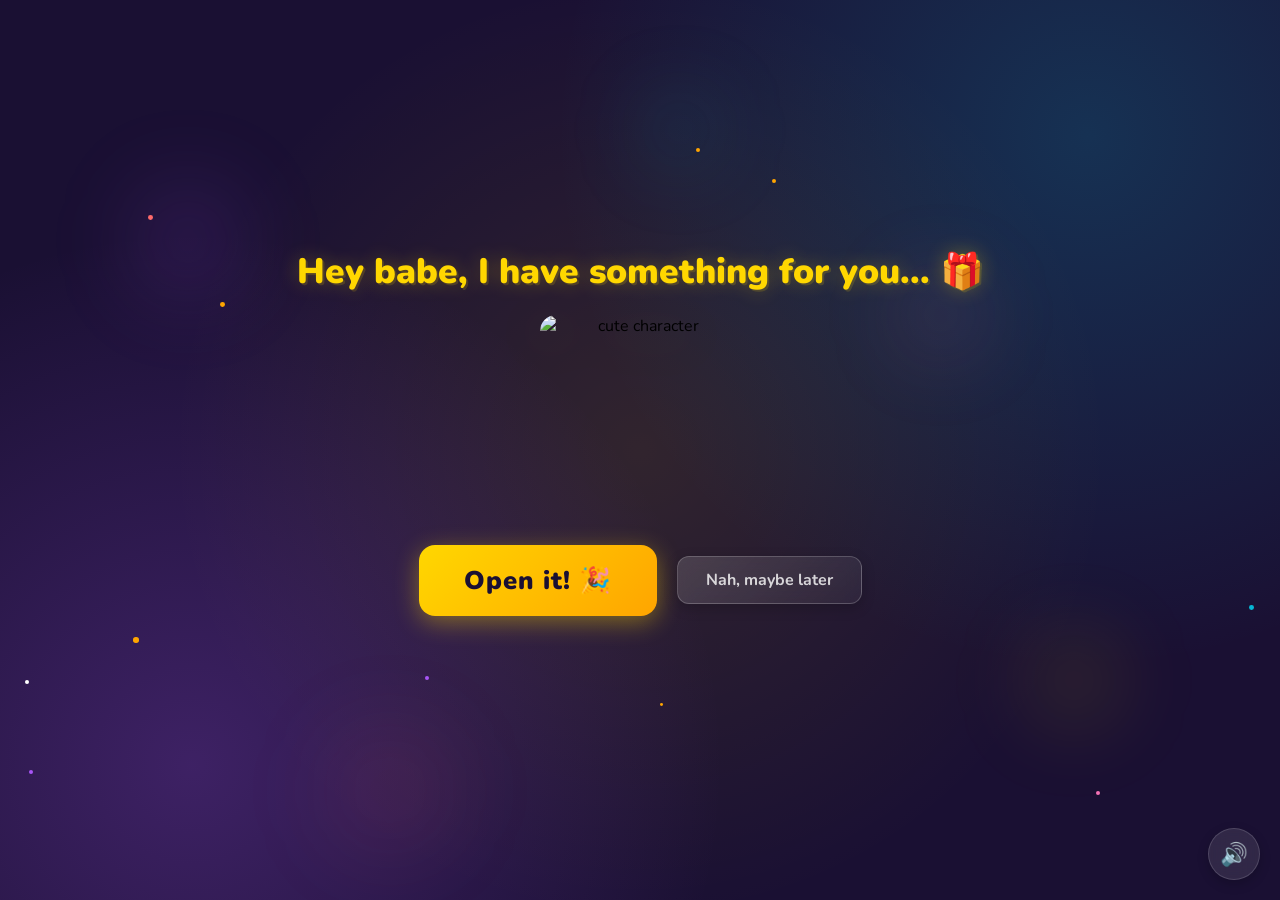
==== index.html @ 62b1f667 "First Upload" ====
<!DOCTYPE html>
<html lang="en">
<head>
    <meta charset="UTF-8">
    <meta name="viewport" content="width=device-width, initial-scale=1.0">
    <title>I have something for you... 🎁</title>
    <link rel="preconnect" href="https://fonts.googleapis.com">
    <link href="https://fonts.googleapis.com/css2?family=Nunito:wght@400;700;800;900&display=swap" rel="stylesheet">
    <link rel="stylesheet" href="style.css">
</head>
<body>
    <div class="floating-bg"></div>

    <div class="container">
        <h1>Hey babe, I have something for you... 🎁</h1>

        <div class="gif-container">
            <img id="cute-gif" src="https://media.tenor.com/EBV7OT7ACfwAAAAj/u-u-qua-qua-u-quaa.gif" alt="cute character">
        </div>

        <div class="buttons">
            <button id="yes-btn" onclick="handleYesClick()">Open it! 🎉</button>
            <button id="no-btn" onclick="handleNoClick()">Nah, maybe later</button>
        </div>
        <div id="tease-toast"></div>
    </div>

    <audio id="bg-music" loop autoplay muted>
        <source src="music/beabadoobee - Glue Song (Lyrics).mp3" type="audio/mpeg">
    </audio>

    <button id="music-toggle" onclick="toggleMusic()" title="Toggle music">🔊</button>

    <script src="script.js"></script>
    <script src="particles.js"></script>
</body>
</html>
---- style.css ----
* {
    margin: 0;
    padding: 0;
    box-sizing: border-box;
}

body {
    background-color: #1a1033;
    font-family: 'Nunito', sans-serif;
    min-height: 100vh;
    display: flex;
    justify-content: center;
    align-items: center;
    overflow: hidden;
    background-image:
        radial-gradient(circle at 15% 85%, rgba(168, 85, 247, 0.25) 0%, transparent 40%),
        radial-gradient(circle at 85% 15%, rgba(6, 182, 212, 0.2) 0%, transparent 40%),
        radial-gradient(circle at 50% 50%, rgba(255, 215, 0, 0.1) 0%, transparent 60%);
}

/* Birthday reveal page gets a special warm glow */
body.birthday-reveal {
    background-color: #1a0f2e;
    background-image:
        radial-gradient(circle at 20% 80%, rgba(255, 107, 107, 0.2) 0%, transparent 40%),
        radial-gradient(circle at 80% 20%, rgba(255, 215, 0, 0.2) 0%, transparent 40%),
        radial-gradient(circle at 50% 50%, rgba(168, 85, 247, 0.15) 0%, transparent 60%);
}

/* Floating emojis background */
.floating-bg {
    position: fixed;
    top: 0; left: 0; right: 0; bottom: 0;
    pointer-events: none;
    z-index: 0;
    overflow: hidden;
}

/* Individual floating emoji particles */
.float-particle {
    position: absolute;
    bottom: -50px;
    animation: floatUp linear infinite;
    pointer-events: none;
    z-index: 0;
}

/* Sparkle dots */
.sparkle {
    position: absolute;
    width: 4px;
    height: 4px;
    border-radius: 50%;
    background: #FFD700;
    animation: sparkleAnim ease-in-out infinite;
    pointer-events: none;
    z-index: 0;
}

/* Glowing orbs */
.glow-orb {
    position: absolute;
    border-radius: 50%;
    filter: blur(40px);
    animation: orbFloat ease-in-out infinite alternate;
    pointer-events: none;
    z-index: 0;
}

@keyframes floatUp {
    0% { transform: translateY(0) rotate(0deg); opacity: 0; }
    10% { opacity: 1; }
    90% { opacity: 1; }
    100% { transform: translateY(-110vh) rotate(360deg); opacity: 0; }
}

@keyframes sparkleAnim {
    0%, 100% { opacity: 0; transform: scale(0); }
    50% { opacity: 1; transform: scale(1); }
}

@keyframes orbFloat {
    0% { transform: translate(0, 0) scale(1); }
    100% { transform: translate(30px, -40px) scale(1.3); }
}

.container {
    position: relative;
    z-index: 1;
    text-align: center;
    padding: 40px 20px;
}

h1 {
    font-size: 2.2rem;
    color: #FFD700;
    font-weight: 900;
    margin-bottom: 20px;
    text-shadow:
        0 0 20px rgba(255, 215, 0, 0.3),
        2px 2px 0px rgba(255, 215, 0, 0.15);
    animation: wiggle 2s ease-in-out infinite;
}

@keyframes wiggle {
    0%, 100% { transform: rotate(-1deg); }
    50% { transform: rotate(1deg); }
}

.gif-container {
    margin: 20px auto;
    display: flex;
    justify-content: center;
}

#cute-gif {
    width: 200px;
    height: 200px;
    object-fit: contain;
    filter: drop-shadow(0 8px 24px rgba(255, 215, 0, 0.2));
    transition: opacity 0.3s ease;
    border-radius: 16px;
}

.buttons {
    display: flex;
    gap: 20px;
    justify-content: center;
    align-items: center;
    margin-top: 30px;
    flex-wrap: wrap;
}

#yes-btn {
    background: linear-gradient(135deg, #FFD700, #FFA500);
    color: #1a1033;
    border: none;
    border-radius: 16px;
    font-size: 1.6rem;
    font-weight: 900;
    font-family: 'Nunito', sans-serif;
    padding: 18px 45px;
    cursor: pointer;
    transition: transform 0.15s, box-shadow 0.15s;
    box-shadow: 0 6px 24px rgba(255, 215, 0, 0.4);
    letter-spacing: 1px;
}

#yes-btn:hover {
    transform: scale(1.06) translateY(-2px);
    box-shadow: 0 10px 32px rgba(255, 215, 0, 0.55);
}

#yes-btn:active {
    transform: scale(0.98);
}

#no-btn {
    background: linear-gradient(135deg, rgba(255, 255, 255, 0.15), rgba(255, 255, 255, 0.05));
    color: rgba(255, 255, 255, 0.8);
    border: 1px solid rgba(255, 255, 255, 0.2);
    border-radius: 12px;
    font-size: 1rem;
    font-weight: 700;
    font-family: 'Nunito', sans-serif;
    padding: 12px 28px;
    cursor: pointer;
    transition: background 0.3s, left 0.25s ease, top 0.25s ease, transform 0.15s, box-shadow 0.3s, color 0.3s, border 0.3s;
    box-shadow: 0 4px 14px rgba(0, 0, 0, 0.2);
    backdrop-filter: blur(8px);
}

#no-btn:hover {
    background: linear-gradient(135deg, rgba(255, 255, 255, 0.25), rgba(255, 255, 255, 0.12));
}

/* Visible purple style when running away */
#no-btn.runaway-visible {
    background: linear-gradient(135deg, #7c3aed, #6d28d9);
    color: #fff;
    border: none;
    box-shadow: 0 4px 18px rgba(124, 58, 237, 0.5);
    backdrop-filter: none;
}

#no-btn.runaway-visible:hover {
    background: linear-gradient(135deg, #6d28d9, #5b21b6);
}

#tease-toast {
    margin-top: 14px;
    font-size: 1rem;
    color: #F472B6;
    font-weight: 700;
    font-style: italic;
    opacity: 0;
    transform: translateY(6px);
    transition: opacity 0.3s ease, transform 0.3s ease;
    min-height: 1.5rem;
}

#tease-toast.show {
    opacity: 1;
    transform: translateY(0);
}

/* Music toggle button */
#music-toggle {
    position: fixed;
    bottom: 20px;
    right: 20px;
    background: rgba(255, 255, 255, 0.1);
    border: 1px solid rgba(255, 255, 255, 0.15);
    border-radius: 50%;
    width: 52px;
    height: 52px;
    font-size: 1.4rem;
    cursor: pointer;
    backdrop-filter: blur(10px);
    box-shadow: 0 4px 12px rgba(0, 0, 0, 0.2);
    transition: transform 0.2s;
    z-index: 100;
}

#music-toggle:hover {
    transform: scale(1.1);
}

/* Birthday reveal page specific */
body.birthday-reveal {
    display: block;
    overflow-y: auto;
    overflow-x: hidden;
    scroll-behavior: smooth;
}

.reveal-section {
    min-height: 100vh;
    display: flex;
    flex-direction: column;
    justify-content: center;
    align-items: center;
    padding: 60px 20px;
    position: relative;
    z-index: 1;
}

/* Hero section */
.hero-section {
    padding-top: 80px;
}

.yes-title {
    font-size: 2.6rem;
    background: linear-gradient(135deg, #FFD700, #FF6B6B, #A855F7);
    -webkit-background-clip: text;
    -webkit-text-fill-color: transparent;
    background-clip: text;
    animation: bounceTitle 0.6s ease infinite alternate;
    filter: none;
    text-shadow: none;
    margin-bottom: 10px;
}

.yes-title .emoji {
    -webkit-text-fill-color: initial;
    background: none;
    -webkit-background-clip: initial;
    background-clip: initial;
}

@keyframes bounceTitle {
    from { transform: translateY(0) rotate(-1deg); }
    to { transform: translateY(-12px) rotate(1deg); }
}

.hero-section #cute-gif {
    width: 220px;
    height: 220px;
}

.scroll-hint {
    margin-top: 40px;
    color: rgba(255, 255, 255, 0.5);
    font-size: 1rem;
    font-weight: 700;
    animation: hintBounce 2s ease-in-out infinite;
}

@keyframes hintBounce {
    0%, 100% { transform: translateY(0); opacity: 0.5; }
    50% { transform: translateY(10px); opacity: 1; }
}

/* Photos section */
.section-title {
    font-size: 2rem;
    color: #FFD700;
    font-weight: 900;
    margin-bottom: 40px;
    text-shadow: 0 0 20px rgba(255, 215, 0, 0.2);
}

.slideshow {
    width: 100%;
    max-width: 500px;
    display: flex;
    flex-direction: column;
    align-items: center;
    position: relative;
}

.slideshow-frame {
    position: relative;
    width: 100%;
    aspect-ratio: 3 / 4;
}

/* Polaroid card */
.polaroid {
    position: absolute;
    top: 0; left: 0;
    width: 100%;
    height: 100%;
    background: #fff;
    border-radius: 8px;
    padding: 14px 14px 42px 14px;
    box-shadow:
        0 8px 32px rgba(0, 0, 0, 0.3),
        0 2px 8px rgba(0, 0, 0, 0.15);
    opacity: 0;
    transform: scale(0.92) rotate(2deg);
    transition: opacity 0.8s ease, transform 0.8s ease;
    pointer-events: none;
}

.polaroid.active {
    opacity: 1;
    transform: scale(1) rotate(-1deg);
    pointer-events: auto;
}

.polaroid.prev {
    opacity: 0;
    transform: scale(0.95) rotate(-4deg) translateX(-30px);
}

.polaroid-img {
    width: 100%;
    height: 0;
    padding-bottom: 100%;
    position: relative;
    overflow: hidden;
    border-radius: 4px;
    background: linear-gradient(135deg, #1a1033 0%, #2d1b69 100%);
}

.polaroid-img img {
    position: absolute;
    top: 0; left: 0;
    width: 100%;
    height: 100%;
    object-fit: cover;
}

.polaroid-caption {
    position: absolute;
    bottom: 10px;
    left: 14px;
    right: 14px;
    text-align: center;
    font-size: 1.1rem;
    font-weight: 800;
    color: #333;
    font-family: 'Nunito', sans-serif;
}

/* Slideshow dots */
.slideshow-dots {
    display: flex;
    gap: 10px;
    margin-top: 28px;
}

.dot {
    width: 10px;
    height: 10px;
    border-radius: 50%;
    background: rgba(255, 255, 255, 0.25);
    cursor: pointer;
    transition: background 0.3s, transform 0.3s;
}

.dot.active {
    background: #FFD700;
    transform: scale(1.3);
    box-shadow: 0 0 8px rgba(255, 215, 0, 0.5);
}

/* Prev/Next navigation buttons */
.slide-nav {
    position: absolute;
    top: 50%;
    transform: translateY(-50%);
    width: 42px;
    height: 42px;
    border-radius: 50%;
    background: rgba(255, 255, 255, 0.12);
    border: 1px solid rgba(255, 255, 255, 0.18);
    color: rgba(255, 255, 255, 0.7);
    font-size: 1.2rem;
    cursor: pointer;
    backdrop-filter: blur(8px);
    display: flex;
    align-items: center;
    justify-content: center;
    transition: background 0.2s, transform 0.2s;
    z-index: 5;
}

.slide-nav:hover {
    background: rgba(255, 255, 255, 0.25);
    color: #fff;
    transform: translateY(-50%) scale(1.1);
}

.slide-prev {
    left: -56px;
}

.slide-next {
    right: -56px;
}

/* Letter section */
.letter-section {
    padding-bottom: 120px;
}

.letter-card {
    max-width: 520px;
    background: rgba(255, 255, 255, 0.06);
    border: 1px solid rgba(255, 255, 255, 0.12);
    border-radius: 20px;
    padding: 40px 36px;
    backdrop-filter: blur(16px);
    box-shadow: 0 8px 40px rgba(0, 0, 0, 0.2);
    animation: fadeInUp 1s ease both;
}

.letter-title {
    font-size: 1.6rem;
    color: #F472B6;
    font-weight: 900;
    margin-bottom: 24px;
    text-align: center;
}

.letter-body p {
    color: rgba(255, 255, 255, 0.85);
    font-size: 1.1rem;
    font-weight: 600;
    line-height: 1.8;
    margin-bottom: 16px;
    text-align: center;
}

.letter-body .letter-sign {
    margin-top: 24px;
    margin-bottom: 0;
}

.letter-body .letter-sign strong {
    color: #FFD700;
    font-size: 1.3rem;
}

@keyframes fadeInUp {
    from { opacity: 0; transform: translateY(30px); }
    to { opacity: 1; transform: translateY(0); }
}

@keyframes fadeIn {
    from { opacity: 0; transform: translateY(10px); }
    to { opacity: 1; transform: translateY(0); }
}

/* Mobile adjustments */
@media (max-width: 600px) {
    .yes-title {
        font-size: 1.8rem;
    }

    .section-title {
        font-size: 1.5rem;
    }

    .slideshow {
        max-width: 90vw;
    }

    .letter-card {
        padding: 28px 22px;
    }

    .polaroid {
        padding: 10px 10px 48px 10px;
    }
}
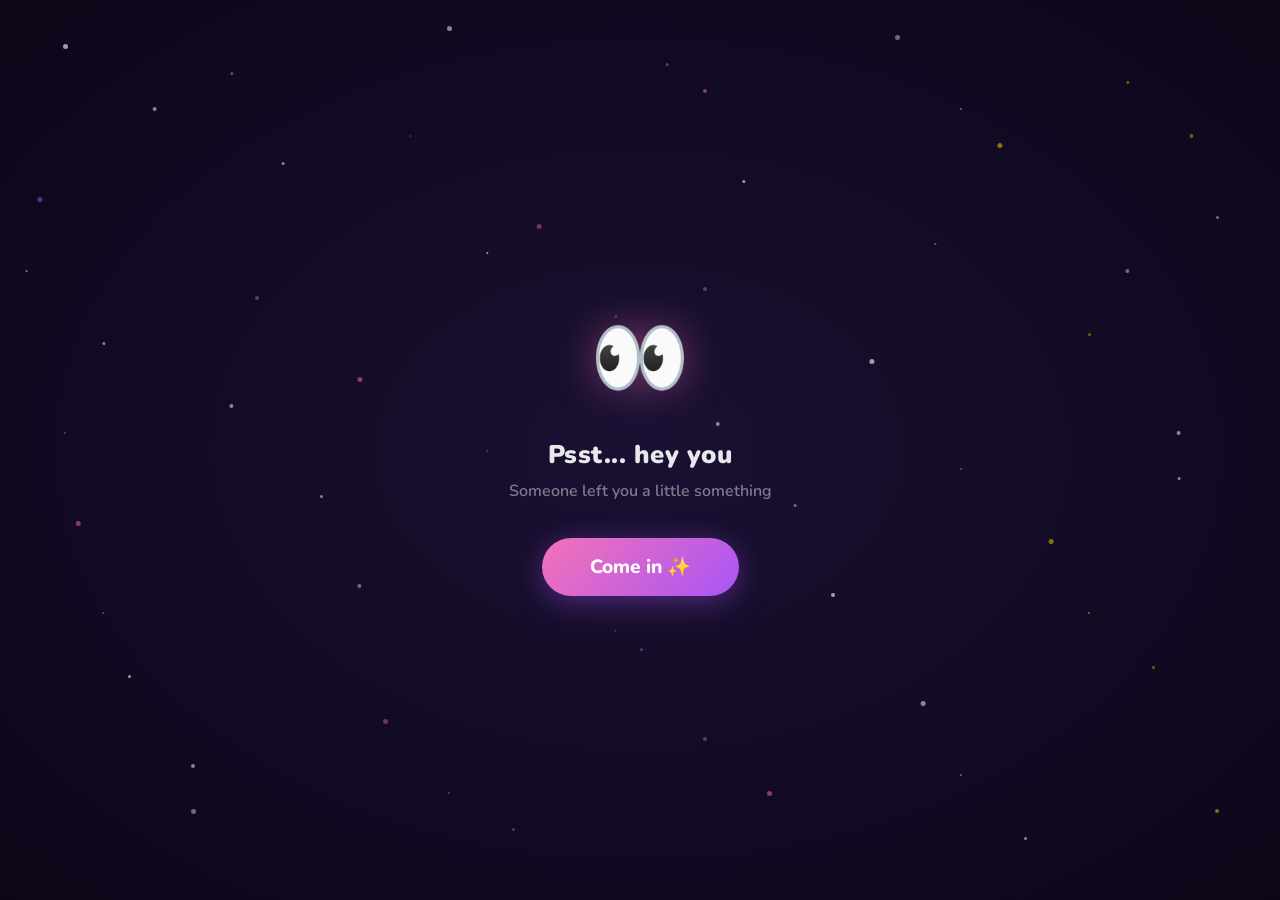
==== commit 7900afea: "memperbaiki tampilan ui untuk versi mobile" ====
--- a/index.html
+++ b/index.html
@@ -9,10 +9,20 @@
     <link rel="stylesheet" href="style.css">
 </head>
 <body>
+    <!-- Welcome splash screen -->
+    <div id="splash-screen" class="splash-screen">
+        <div class="splash-content">
+            <div class="splash-envelope">👀</div>
+            <h2 class="splash-title">Psst... hey you</h2>
+            <p class="splash-subtitle">Someone left you a little something</p>
+            <button id="splash-btn" class="splash-btn">Come in ✨</button>
+        </div>
+    </div>
+
     <div class="floating-bg"></div>
 
-    <div class="container">
-        <h1>Hey babe, I have something for you... 🎁</h1>
+    <div class="container" style="display: none;" id="main-content">
+        <h1>Guess what day it is...? 🎂</h1>
 
         <div class="gif-container">
             <img id="cute-gif" src="https://media.tenor.com/EBV7OT7ACfwAAAAj/u-u-qua-qua-u-quaa.gif" alt="cute character">
@@ -25,11 +35,11 @@
         <div id="tease-toast"></div>
     </div>
 
-    <audio id="bg-music" loop autoplay muted>
+    <audio id="bg-music" loop>
         <source src="music/beabadoobee - Glue Song (Lyrics).mp3" type="audio/mpeg">
     </audio>
 
-    <button id="music-toggle" onclick="toggleMusic()" title="Toggle music">🔊</button>
+    <button id="music-toggle" onclick="toggleMusic()" title="Toggle music" style="display: none;">🔊</button>
 
     <script src="script.js"></script>
     <script src="particles.js"></script>
--- a/style.css
+++ b/style.css
@@ -18,13 +18,252 @@
         radial-gradient(circle at 50% 50%, rgba(255, 215, 0, 0.1) 0%, transparent 60%);
 }
 
+/* ===== Splash / Welcome Screen ===== */
+.splash-screen {
+    position: fixed;
+    inset: 0;
+    z-index: 9999;
+    background: radial-gradient(ellipse at center, #1a1033 0%, #0d0618 100%);
+    display: flex;
+    justify-content: center;
+    align-items: center;
+    transition: opacity 0.7s ease, transform 0.7s ease;
+    overflow: hidden;
+}
+
+/* Twinkling stars */
+.splash-screen::before,
+.splash-screen::after {
+    content: '';
+    position: absolute;
+    top: 0;
+    left: 0;
+    width: 3px;
+    height: 3px;
+    border-radius: 50%;
+    box-shadow:
+        /* Top area */
+        5vw 5vh 0 1px rgba(255,255,255,0.6),
+        18vw 8vh 0 0 rgba(244,114,182,0.5),
+        35vw 3vh 0 1px rgba(255,255,255,0.5),
+        52vw 7vh 0 0 rgba(168,85,247,0.5),
+        70vw 4vh 0 1px rgba(255,255,255,0.4),
+        88vw 9vh 0 0 rgba(255,215,0,0.4),
+        /* Upper-mid */
+        3vw 22vh 0 1px rgba(168,85,247,0.5),
+        22vw 18vh 0 0 rgba(255,255,255,0.5),
+        42vw 25vh 0 1px rgba(244,114,182,0.4),
+        58vw 20vh 0 0 rgba(255,255,255,0.6),
+        78vw 16vh 0 1px rgba(255,215,0,0.5),
+        95vw 24vh 0 0 rgba(255,255,255,0.4),
+        /* Mid */
+        8vw 38vh 0 0 rgba(255,255,255,0.5),
+        28vw 42vh 0 1px rgba(244,114,182,0.5),
+        48vw 35vh 0 0 rgba(168,85,247,0.4),
+        68vw 40vh 0 1px rgba(255,255,255,0.6),
+        85vw 37vh 0 0 rgba(255,215,0,0.4),
+        /* Lower-mid */
+        6vw 58vh 0 1px rgba(244,114,182,0.5),
+        25vw 55vh 0 0 rgba(255,255,255,0.5),
+        45vw 62vh 0 1px rgba(168,85,247,0.5),
+        62vw 56vh 0 0 rgba(255,255,255,0.4),
+        82vw 60vh 0 1px rgba(255,215,0,0.5),
+        92vw 53vh 0 0 rgba(255,255,255,0.5),
+        /* Bottom */
+        10vw 75vh 0 0 rgba(255,255,255,0.6),
+        30vw 80vh 0 1px rgba(244,114,182,0.4),
+        50vw 72vh 0 0 rgba(168,85,247,0.5),
+        72vw 78vh 0 1px rgba(255,255,255,0.5),
+        90vw 74vh 0 0 rgba(255,215,0,0.4),
+        /* Very bottom */
+        15vw 90vh 0 1px rgba(255,255,255,0.4),
+        40vw 92vh 0 0 rgba(168,85,247,0.5),
+        60vw 88vh 0 1px rgba(244,114,182,0.5),
+        80vw 93vh 0 0 rgba(255,255,255,0.5);
+    animation: twinkle 3s ease-in-out infinite;
+}
+
+.splash-screen::after {
+    width: 2px;
+    height: 2px;
+    box-shadow:
+        12vw 12vh 0 1px rgba(255,255,255,0.5),
+        32vw 15vh 0 0 rgba(168,85,247,0.4),
+        55vw 10vh 0 1px rgba(244,114,182,0.5),
+        75vw 12vh 0 0 rgba(255,255,255,0.4),
+        93vw 15vh 0 1px rgba(255,215,0,0.4),
+        2vw 30vh 0 0 rgba(255,255,255,0.5),
+        20vw 33vh 0 1px rgba(244,114,182,0.4),
+        38vw 28vh 0 0 rgba(255,255,255,0.6),
+        55vw 32vh 0 1px rgba(168,85,247,0.5),
+        73vw 27vh 0 0 rgba(255,215,0,0.5),
+        88vw 30vh 0 1px rgba(255,255,255,0.4),
+        5vw 48vh 0 0 rgba(168,85,247,0.5),
+        18vw 45vh 0 1px rgba(255,255,255,0.5),
+        38vw 50vh 0 0 rgba(244,114,182,0.4),
+        56vw 47vh 0 1px rgba(255,255,255,0.5),
+        75vw 52vh 0 0 rgba(255,215,0,0.4),
+        92vw 48vh 0 1px rgba(255,255,255,0.5),
+        8vw 68vh 0 0 rgba(244,114,182,0.5),
+        28vw 65vh 0 1px rgba(255,255,255,0.4),
+        48vw 70vh 0 0 rgba(168,85,247,0.4),
+        65vw 66vh 0 1px rgba(255,255,255,0.6),
+        85vw 68vh 0 0 rgba(255,215,0,0.5),
+        15vw 85vh 0 1px rgba(255,255,255,0.5),
+        35vw 88vh 0 0 rgba(168,85,247,0.5),
+        55vw 82vh 0 1px rgba(244,114,182,0.4),
+        75vw 86vh 0 0 rgba(255,255,255,0.4),
+        95vw 90vh 0 1px rgba(255,215,0,0.5);
+    animation: twinkle 3s ease-in-out 1.5s infinite;
+}
+
+@keyframes twinkle {
+    0%, 100% { opacity: 0.3; }
+    50% { opacity: 1; }
+}
+
+.splash-screen.splash-exit {
+    opacity: 0;
+    transform: scale(1.1);
+    pointer-events: none;
+}
+
+.splash-content {
+    text-align: center;
+    animation: splashFadeIn 1.2s ease both;
+}
+
+.splash-envelope {
+    font-size: 5rem;
+    animation: envelopeFloat 2.5s ease-in-out infinite;
+    filter: drop-shadow(0 0 20px rgba(244, 114, 182, 0.4));
+}
+
+@keyframes envelopeFloat {
+    0%, 100% { transform: translateY(0) rotate(-3deg); }
+    50% { transform: translateY(-18px) rotate(3deg); }
+}
+
+.splash-title {
+    font-size: 1.6rem;
+    font-weight: 900;
+    color: rgba(255, 255, 255, 0.9);
+    margin: 24px 0 8px;
+    letter-spacing: 0.5px;
+}
+
+.splash-subtitle {
+    font-size: 1rem;
+    color: rgba(255, 255, 255, 0.45);
+    font-weight: 600;
+    margin-bottom: 36px;
+}
+
+.splash-btn {
+    background: linear-gradient(135deg, #F472B6, #A855F7);
+    color: #fff;
+    border: none;
+    border-radius: 50px;
+    font-size: 1.2rem;
+    font-weight: 800;
+    font-family: 'Nunito', sans-serif;
+    padding: 16px 48px;
+    cursor: pointer;
+    box-shadow: 0 6px 30px rgba(168, 85, 247, 0.4);
+    animation: splashPulse 2s ease-in-out infinite;
+    transition: transform 0.15s;
+}
+
+.splash-btn:hover {
+    transform: scale(1.08);
+}
+
+.splash-btn:active {
+    transform: scale(0.96);
+}
+
+@keyframes splashPulse {
+    0%, 100% { box-shadow: 0 6px 30px rgba(168, 85, 247, 0.4); }
+    50% { box-shadow: 0 8px 50px rgba(244, 114, 182, 0.6); }
+}
+
+@keyframes splashFadeIn {
+    from { opacity: 0; transform: translateY(30px); }
+    to { opacity: 1; transform: translateY(0); }
+}
+
 /* Birthday reveal page gets a special warm glow */
 body.birthday-reveal {
     background-color: #1a0f2e;
-    background-image:
-        radial-gradient(circle at 20% 80%, rgba(255, 107, 107, 0.2) 0%, transparent 40%),
-        radial-gradient(circle at 80% 20%, rgba(255, 215, 0, 0.2) 0%, transparent 40%),
-        radial-gradient(circle at 50% 50%, rgba(168, 85, 247, 0.15) 0%, transparent 60%);
+    background-image: none;
+}
+
+/* Photo collage background */
+.collage-bg {
+    position: fixed;
+    top: 0; left: 0;
+    width: 100%;
+    height: 100%;
+    z-index: 0;
+    overflow: hidden;
+}
+
+.collage-grid {
+    display: grid;
+    grid-template-columns: repeat(6, 1fr);
+    grid-auto-rows: 160px;
+    grid-auto-flow: dense;
+    gap: 6px;
+    width: 160%;
+    min-height: 160%;
+    position: absolute;
+    top: -30%;
+    left: -30%;
+    animation: collageDrift 40s ease-in-out infinite;
+    filter: blur(1px);
+}
+
+.collage-grid img {
+    width: 100%;
+    height: 100%;
+    object-fit: contain;
+    border-radius: 6px;
+    opacity: 0.85;
+    background: rgba(26, 15, 46, 0.6);
+    padding: 4px;
+}
+
+/* Varied photo sizes */
+.collage-grid img.span-big {
+    grid-column: span 2;
+    grid-row: span 2;
+}
+
+.collage-grid img.span-tall {
+    grid-row: span 2;
+}
+
+.collage-grid img.span-wide {
+    grid-column: span 2;
+}
+
+.collage-overlay {
+    position: absolute;
+    top: 0; left: 0;
+    width: 100%;
+    height: 100%;
+    background:
+        radial-gradient(ellipse at center, rgba(26, 15, 46, 0.5) 0%, rgba(26, 15, 46, 0.75) 70%),
+        linear-gradient(180deg, rgba(26, 15, 46, 0.4) 0%, rgba(26, 15, 46, 0.7) 100%);
+}
+
+@keyframes collageDrift {
+    0% { transform: translate(0, 0) rotate(0deg); }
+    20% { transform: translate(3%, -4%) rotate(0.5deg); }
+    40% { transform: translate(-2%, -6%) rotate(-0.3deg); }
+    60% { transform: translate(-5%, -2%) rotate(0.4deg); }
+    80% { transform: translate(2%, -5%) rotate(-0.5deg); }
+    100% { transform: translate(0, 0) rotate(0deg); }
 }
 
 /* Floating emojis background */
@@ -243,6 +482,7 @@
     padding: 60px 20px;
     position: relative;
     z-index: 1;
+    overflow: hidden;
 }
 
 /* Hero section */
@@ -485,26 +725,176 @@
     to { opacity: 1; transform: translateY(0); }
 }
 
-/* Mobile adjustments */
+/* ===== Mobile Responsive ===== */
 @media (max-width: 600px) {
+
+    /* Splash screen */
+    .splash-envelope {
+        font-size: 3.5rem;
+    }
+
+    .splash-title {
+        font-size: 1.3rem;
+    }
+
+    .splash-subtitle {
+        font-size: 0.9rem;
+        margin-bottom: 28px;
+    }
+
+    .splash-btn {
+        font-size: 1rem;
+        padding: 14px 36px;
+    }
+
+    /* Main page */
+    .container {
+        padding: 30px 16px;
+    }
+
+    h1 {
+        font-size: 1.5rem;
+        margin-bottom: 14px;
+    }
+
+    #cute-gif {
+        width: 150px;
+        height: 150px;
+    }
+
+    .buttons {
+        flex-direction: column;
+        gap: 14px;
+        margin-top: 20px;
+    }
+
+    #yes-btn {
+        font-size: 1.2rem;
+        padding: 14px 32px;
+        max-width: 85vw;
+    }
+
+    #no-btn {
+        font-size: 0.85rem;
+        padding: 10px 22px;
+    }
+
+    #music-toggle {
+        width: 44px;
+        height: 44px;
+        font-size: 1.2rem;
+        bottom: 14px;
+        right: 14px;
+    }
+
+    /* Birthday reveal page */
+    .reveal-section {
+        padding: 40px 16px;
+    }
+
+    .hero-section {
+        padding-top: 60px;
+    }
+
     .yes-title {
-        font-size: 1.8rem;
+        font-size: 1.6rem;
+    }
+
+    .hero-section #cute-gif {
+        width: 160px;
+        height: 160px;
+    }
+
+    .scroll-hint {
+        font-size: 0.85rem;
+        margin-top: 28px;
     }
 
     .section-title {
-        font-size: 1.5rem;
-    }
-
+        font-size: 1.4rem;
+        margin-bottom: 24px;
+    }
+
+    /* Slideshow */
     .slideshow {
-        max-width: 90vw;
-    }
-
+        max-width: 80vw;
+        overflow: visible;
+    }
+
+    .polaroid {
+        padding: 6px 6px 34px 6px;
+    }
+
+    .polaroid-caption {
+        font-size: 0.85rem;
+        bottom: 6px;
+        left: 8px;
+        right: 8px;
+    }
+
+    /* Move nav buttons closer but still outside on mobile */
+    .slide-nav {
+        width: 30px;
+        height: 30px;
+        font-size: 0.9rem;
+    }
+
+    .slide-prev {
+        left: -38px;
+    }
+
+    .slide-next {
+        right: -38px;
+    }
+
+    /* Letter */
     .letter-card {
-        padding: 28px 22px;
-    }
-
-    .polaroid {
-        padding: 10px 10px 48px 10px;
-    }
-}
-
+        padding: 24px 18px;
+    }
+
+    .letter-title {
+        font-size: 1.3rem;
+    }
+
+    .letter-body p {
+        font-size: 0.95rem;
+    }
+
+    .letter-body .letter-sign strong {
+        font-size: 1.1rem;
+    }
+
+    /* Collage background - fewer columns on mobile */
+    .collage-grid {
+        grid-template-columns: repeat(4, 1fr);
+        grid-auto-rows: 120px;
+    }
+}
+
+/* Extra small screens (older/smaller phones) */
+@media (max-width: 380px) {
+    h1 {
+        font-size: 1.25rem;
+    }
+
+    .yes-title {
+        font-size: 1.3rem;
+    }
+
+    #yes-btn {
+        font-size: 1rem;
+        padding: 12px 24px;
+    }
+
+    .slide-prev {
+        left: -36px;
+    }
+
+    .slide-next {
+        right: -36px;
+    }
+
+    .slideshow {
+        max-width: 85vw;
+    }
+}
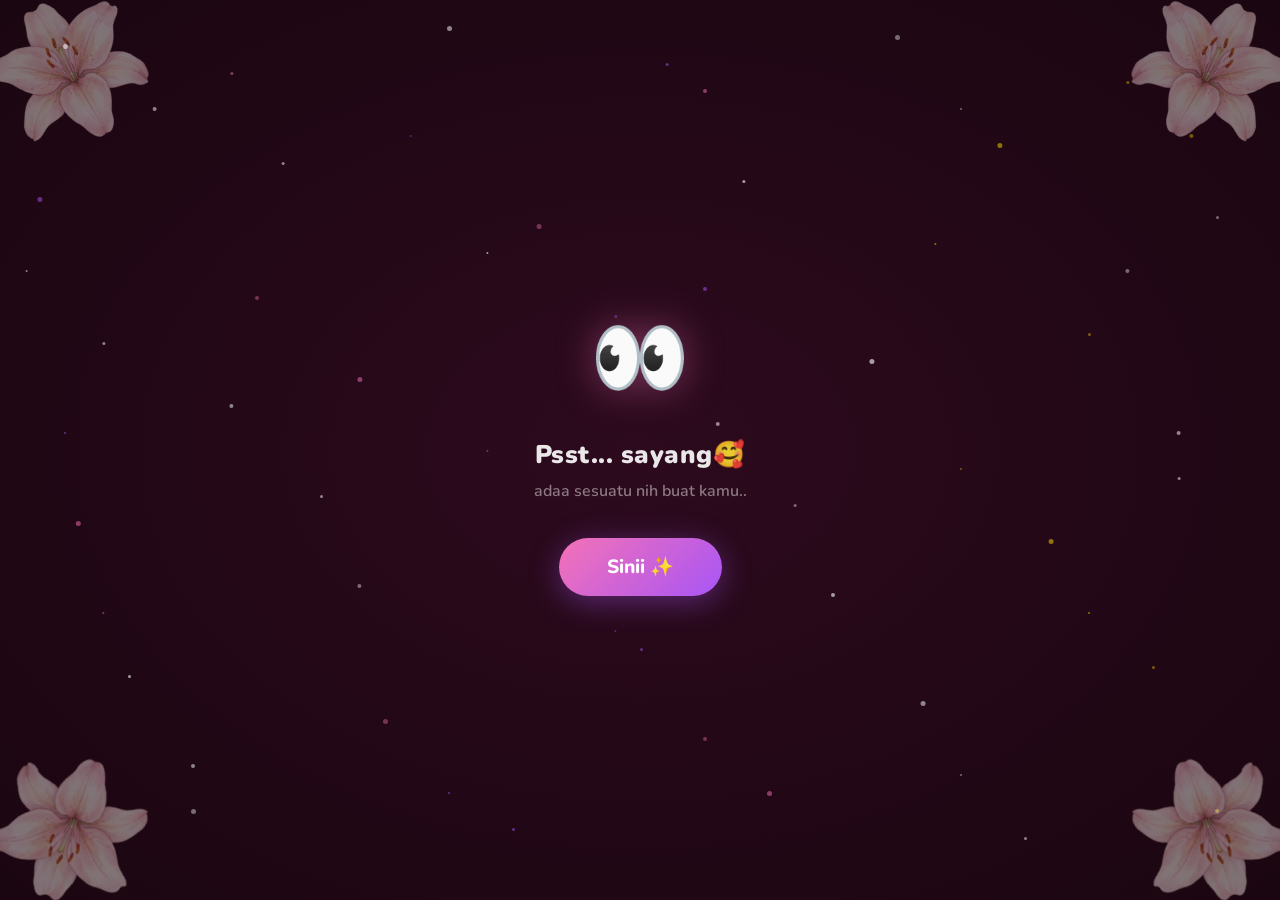
==== commit c2426afd: "fitur dibuat custom lebih personal" ====
--- a/index.html
+++ b/index.html
@@ -3,7 +3,7 @@
 <head>
     <meta charset="UTF-8">
     <meta name="viewport" content="width=device-width, initial-scale=1.0">
-    <title>I have something for you... 🎁</title>
+    <title>ada sesuatu buat kamu... 🎁</title>
     <link rel="preconnect" href="https://fonts.googleapis.com">
     <link href="https://fonts.googleapis.com/css2?family=Nunito:wght@400;700;800;900&display=swap" rel="stylesheet">
     <link rel="stylesheet" href="style.css">
@@ -11,26 +11,36 @@
 <body>
     <!-- Welcome splash screen -->
     <div id="splash-screen" class="splash-screen">
+        <div class="lily-ornament lily-top-left"></div>
+        <div class="lily-ornament lily-top-right"></div>
+        <div class="lily-ornament lily-bottom-left"></div>
+        <div class="lily-ornament lily-bottom-right"></div>
         <div class="splash-content">
             <div class="splash-envelope">👀</div>
-            <h2 class="splash-title">Psst... hey you</h2>
-            <p class="splash-subtitle">Someone left you a little something</p>
-            <button id="splash-btn" class="splash-btn">Come in ✨</button>
+            <h2 class="splash-title">Psst... sayang🥰</h2>
+            <p class="splash-subtitle">adaa sesuatu nih buat kamu..</p>
+            <button id="splash-btn" class="splash-btn">Sinii ✨</button>
         </div>
     </div>
 
     <div class="floating-bg"></div>
 
+    <!-- Lily ornaments for main page -->
+    <div class="lily-ornament lily-top-left lily-main"></div>
+    <div class="lily-ornament lily-top-right lily-main"></div>
+    <div class="lily-ornament lily-bottom-left lily-main"></div>
+    <div class="lily-ornament lily-bottom-right lily-main"></div>
+
     <div class="container" style="display: none;" id="main-content">
-        <h1>Guess what day it is...? 🎂</h1>
+        <h1>Coba tebak ini hari apaa..? 🎂</h1>
 
         <div class="gif-container">
             <img id="cute-gif" src="https://media.tenor.com/EBV7OT7ACfwAAAAj/u-u-qua-qua-u-quaa.gif" alt="cute character">
         </div>
 
         <div class="buttons">
-            <button id="yes-btn" onclick="handleYesClick()">Open it! 🎉</button>
-            <button id="no-btn" onclick="handleNoClick()">Nah, maybe later</button>
+            <button id="yes-btn" onclick="handleYesClick()">Buka Dong! 🎉</button>
+            <button id="no-btn" onclick="handleNoClick()">Nanti aja dehh</button>
         </div>
         <div id="tease-toast"></div>
     </div>
--- a/style.css
+++ b/style.css
@@ -5,7 +5,7 @@
 }
 
 body {
-    background-color: #1a1033;
+    background-color: #2d0a1e;
     font-family: 'Nunito', sans-serif;
     min-height: 100vh;
     display: flex;
@@ -13,17 +13,76 @@
     align-items: center;
     overflow: hidden;
     background-image:
-        radial-gradient(circle at 15% 85%, rgba(168, 85, 247, 0.25) 0%, transparent 40%),
-        radial-gradient(circle at 85% 15%, rgba(6, 182, 212, 0.2) 0%, transparent 40%),
-        radial-gradient(circle at 50% 50%, rgba(255, 215, 0, 0.1) 0%, transparent 60%);
-}
+        radial-gradient(circle at 15% 85%, rgba(219, 112, 147, 0.3) 0%, transparent 40%),
+        radial-gradient(circle at 85% 15%, rgba(255, 105, 180, 0.25) 0%, transparent 40%),
+        radial-gradient(circle at 50% 50%, rgba(199, 21, 133, 0.15) 0%, transparent 60%),
+        radial-gradient(circle at 30% 20%, rgba(255, 182, 193, 0.12) 0%, transparent 35%),
+        radial-gradient(circle at 70% 80%, rgba(219, 112, 147, 0.18) 0%, transparent 45%);
+}
+
+/* ===== Lily ornaments ===== */
+.lily-ornament {
+    position: fixed;
+    width: 180px;
+    height: 180px;
+    background-image: url('img/lily.png');
+    background-size: contain;
+    background-repeat: no-repeat;
+    pointer-events: none;
+    z-index: 2;
+    opacity: 0.45;
+    animation: lilyFloat 6s ease-in-out infinite;
+}
+
+.lily-main {
+    z-index: 0;
+}
+
+.lily-top-left {
+    top: -20px;
+    left: -20px;
+    transform: rotate(-30deg);
+    animation-delay: 0s;
+}
+
+.lily-top-right {
+    top: -20px;
+    right: -20px;
+    transform: rotate(30deg) scaleX(-1);
+    animation-delay: 1.5s;
+}
+
+.lily-bottom-left {
+    bottom: -20px;
+    left: -20px;
+    transform: rotate(200deg);
+    animation-delay: 3s;
+}
+
+.lily-bottom-right {
+    bottom: -20px;
+    right: -20px;
+    transform: rotate(-200deg) scaleX(-1);
+    animation-delay: 4.5s;
+}
+
+@keyframes lilyFloat {
+    0%, 100% { transform: var(--base-rotate, rotate(0deg)) translateY(0px); }
+    50% { transform: var(--base-rotate, rotate(0deg)) translateY(-8px); }
+}
+
+/* Override the float anim per corner to keep their rotation */
+.lily-top-left { --base-rotate: rotate(-30deg); }
+.lily-top-right { --base-rotate: rotate(30deg) scaleX(-1); }
+.lily-bottom-left { --base-rotate: rotate(200deg); }
+.lily-bottom-right { --base-rotate: rotate(-200deg) scaleX(-1); }
 
 /* ===== Splash / Welcome Screen ===== */
 .splash-screen {
     position: fixed;
     inset: 0;
     z-index: 9999;
-    background: radial-gradient(ellipse at center, #1a1033 0%, #0d0618 100%);
+    background: radial-gradient(ellipse at center, #2d0a1e 0%, #1a0610 100%);
     display: flex;
     justify-content: center;
     align-items: center;
@@ -194,7 +253,7 @@
 
 /* Birthday reveal page gets a special warm glow */
 body.birthday-reveal {
-    background-color: #1a0f2e;
+    background-color: #2d0a1e;
     background-image: none;
 }
 
@@ -229,7 +288,7 @@
     object-fit: contain;
     border-radius: 6px;
     opacity: 0.85;
-    background: rgba(26, 15, 46, 0.6);
+    background: rgba(45, 10, 30, 0.6);
     padding: 4px;
 }
 
@@ -253,8 +312,8 @@
     width: 100%;
     height: 100%;
     background:
-        radial-gradient(ellipse at center, rgba(26, 15, 46, 0.5) 0%, rgba(26, 15, 46, 0.75) 70%),
-        linear-gradient(180deg, rgba(26, 15, 46, 0.4) 0%, rgba(26, 15, 46, 0.7) 100%);
+        radial-gradient(ellipse at center, rgba(45, 10, 30, 0.5) 0%, rgba(45, 10, 30, 0.75) 70%),
+        linear-gradient(180deg, rgba(45, 10, 30, 0.4) 0%, rgba(45, 10, 30, 0.7) 100%);
 }
 
 @keyframes collageDrift {
@@ -380,7 +439,7 @@
     font-family: 'Nunito', sans-serif;
     padding: 18px 45px;
     cursor: pointer;
-    transition: transform 0.15s, box-shadow 0.15s;
+    transition: transform 0.15s, box-shadow 0.15s, left 0.3s ease, top 0.3s ease, font-size 0.5s ease, padding 0.5s ease, opacity 0.5s ease;
     box-shadow: 0 6px 24px rgba(255, 215, 0, 0.4);
     letter-spacing: 1px;
 }
@@ -413,17 +472,17 @@
     background: linear-gradient(135deg, rgba(255, 255, 255, 0.25), rgba(255, 255, 255, 0.12));
 }
 
-/* Visible purple style when running away */
+/* Visible pink style when running away */
 #no-btn.runaway-visible {
-    background: linear-gradient(135deg, #7c3aed, #6d28d9);
+    background: linear-gradient(135deg, #FF69B4, #FF1493);
     color: #fff;
     border: none;
-    box-shadow: 0 4px 18px rgba(124, 58, 237, 0.5);
+    box-shadow: 0 4px 18px rgba(255, 105, 180, 0.5);
     backdrop-filter: none;
 }
 
 #no-btn.runaway-visible:hover {
-    background: linear-gradient(135deg, #6d28d9, #5b21b6);
+    background: linear-gradient(135deg, #FF1493, #C71585);
 }
 
 #tease-toast {
@@ -492,7 +551,7 @@
 
 .yes-title {
     font-size: 2.6rem;
-    background: linear-gradient(135deg, #FFD700, #FF6B6B, #A855F7);
+    background: linear-gradient(135deg, #FFB6C1, #FF69B4, #FF1493);
     -webkit-background-clip: text;
     -webkit-text-fill-color: transparent;
     background-clip: text;
@@ -535,10 +594,10 @@
 /* Photos section */
 .section-title {
     font-size: 2rem;
-    color: #FFD700;
+    color: #FF69B4;
     font-weight: 900;
     margin-bottom: 40px;
-    text-shadow: 0 0 20px rgba(255, 215, 0, 0.2);
+    text-shadow: 0 0 20px rgba(255, 105, 180, 0.3);
 }
 
 .slideshow {
@@ -603,11 +662,16 @@
     object-fit: cover;
 }
 
+.contain-img {
+    background: #f5f0f0;
+}
+
+.contain-img img {
+    object-fit: contain;
+}
+
 .polaroid-caption {
-    position: absolute;
-    bottom: 10px;
-    left: 14px;
-    right: 14px;
+    margin-top: 64px;
     text-align: center;
     font-size: 1.1rem;
     font-weight: 800;
@@ -632,9 +696,9 @@
 }
 
 .dot.active {
-    background: #FFD700;
+    background: #FF69B4;
     transform: scale(1.3);
-    box-shadow: 0 0 8px rgba(255, 215, 0, 0.5);
+    box-shadow: 0 0 8px rgba(255, 105, 180, 0.5);
 }
 
 /* Prev/Next navigation buttons */
@@ -711,7 +775,7 @@
 }
 
 .letter-body .letter-sign strong {
-    color: #FFD700;
+    color: #FF69B4;
     font-size: 1.3rem;
 }
 
@@ -731,6 +795,13 @@
     /* Splash screen */
     .splash-envelope {
         font-size: 3.5rem;
+    }
+
+    /* Lily ornaments smaller on mobile */
+    .lily-ornament {
+        width: 100px;
+        height: 100px;
+        opacity: 0.35;
     }
 
     .splash-title {
@@ -797,7 +868,8 @@
     }
 
     .yes-title {
-        font-size: 1.6rem;
+        font-size: 1.2rem;
+        text-align: center;
     }
 
     .hero-section #cute-gif {
@@ -878,7 +950,7 @@
     }
 
     .yes-title {
-        font-size: 1.3rem;
+        font-size: 1rem;
     }
 
     #yes-btn {
